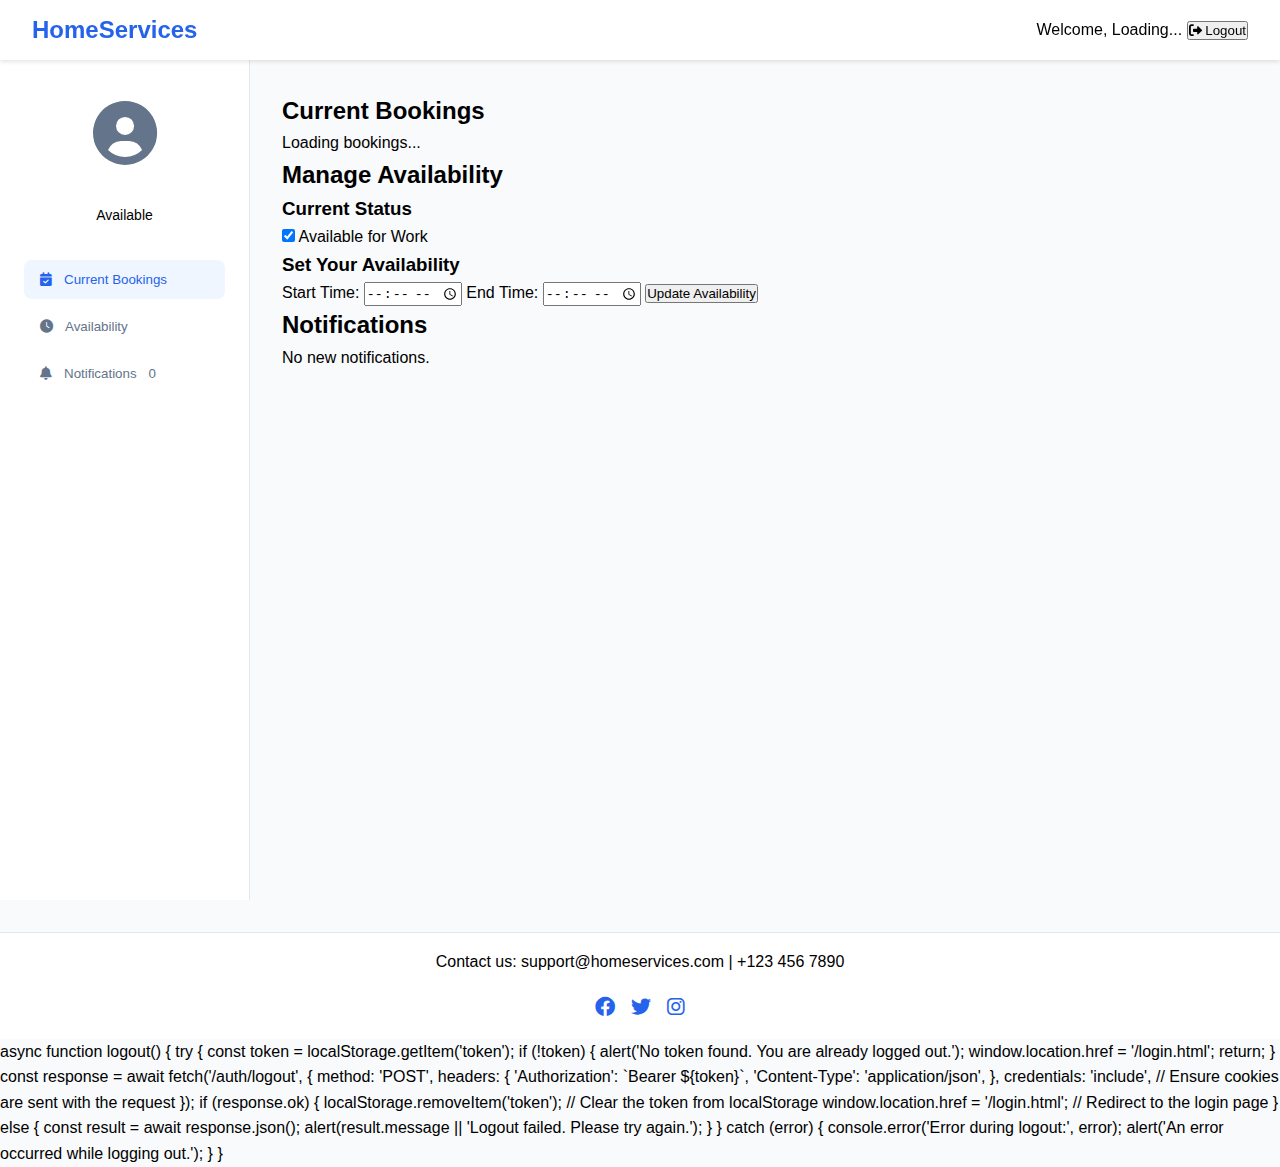
==== public/dashboard-worker.html @ 0b947864 "first commit" ====
<!DOCTYPE html>
<html lang="en">
<head>
    <meta charset="UTF-8">
    <meta name="viewport" content="width=device-width, initial-scale=1.0">
    <title>Worker Dashboard - HomeServices</title>
    <link rel="stylesheet" href="style.css">
    <link rel="stylesheet" href="https://cdnjs.cloudflare.com/ajax/libs/font-awesome/6.0.0/css/all.min.css">
</head>
<body class="dashboard-body">
    <nav class="dashboard-nav">
        <div class="nav-brand" onclick="location.href='index.html'">HomeServices</div>
        <div class="worker-info">
            <span id="workerName">Welcome, <span id="workerNamePlaceholder">Loading...</span></span>
            <button onclick="logout()" class="logout-btn">
                <i class="fas fa-sign-out-alt"></i> Logout
            </button>
        </div>
    </nav>

    <div class="dashboard-container">
        <!-- Sidebar -->
        <aside class="dashboard-sidebar">
            <div class="profile-section">
                <div class="profile-image">
                    <i class="fas fa-user-circle"></i>
                </div>
                <div class="worker-status">
                    <span id="currentStatus" class="status-badge available">Available</span>
                </div>
            </div>

            <nav class="sidebar-nav">
                <button class="nav-item active" onclick="showSection('bookings')">
                    <i class="fas fa-calendar-check"></i> Current Bookings
                </button>
                <button class="nav-item" onclick="showSection('availability')">
                    <i class="fas fa-clock"></i> Availability
                </button>
                <button class="nav-item" onclick="showSection('notifications')">
                    <i class="fas fa-bell"></i> Notifications
                    <span class="notification-badge" id="notificationCount">0</span>
                </button>
            </nav>
        </aside>

        <!-- Main Content -->
        <main class="dashboard-main">
            <!-- Current Bookings Section -->
            <section id="bookings" class="dashboard-section active">
                <h2>Current Bookings</h2>
                <div id="bookingsContainer" class="bookings-grid">
                    <p>Loading bookings...</p>
                </div>
            </section>

            <!-- Availability Management Section -->
            <section id="availability" class="dashboard-section">
                <h2>Manage Availability</h2>
                <div class="availability-container">
                    <div class="availability-status">
                        <h3>Current Status</h3>
                        <div class="status-toggle">
                            <label class="switch">
                                <input type="checkbox" id="availabilityToggle" checked>
                                <span class="slider round"></span>
                            </label>
                            <span id="availabilityText">Available for Work</span>
                        </div>
                    </div>

                    <div id="availability-form-container">
                        <form id="availability-form" class="availability-form">
                            <h3>Set Your Availability</h3>
                            <label for="start-time">Start Time:</label>
                            <input type="time" id="start-time" required>
                            <label for="end-time">End Time:</label>
                            <input type="time" id="end-time" required>
                            <button type="submit" class="save-availability-btn">Update Availability</button>
                        </form>
                    </div>
                </div>
            </section>

            <!-- Notifications Section -->
            <section id="notifications" class="dashboard-section">
                <h2>Notifications</h2>
                <div id="notificationsContainer" class="notifications-container">
                    <p>No new notifications.</p>
                </div>
            </section>
        </main>
    </div>

    <footer class="dashboard-footer">
        <p>Contact us: support@homeservices.com | +123 456 7890</p>
        <div class="social-media">
            <a href="#"><i class="fab fa-facebook"></i></a>
            <a href="#"><i class="fab fa-twitter"></i></a>
            <a href="#"><i class="fab fa-instagram"></i></a>
        </div>
    </footer>

    <!-- Connect JavaScript -->
    <script src="worker-dashboard.js"></script>
</body>
</html>

    <script>
        function showSection(sectionId) {
            // Hide all sections
            document.querySelectorAll('.dashboard-section').forEach(section => {
                section.classList.remove('active');
            });
            // Show selected section
            document.getElementById(sectionId).classList.add('active');
            
            // Update navigation highlighting
            document.querySelectorAll('.nav-item').forEach(item => {
                item.classList.remove('active');
            });
            event.currentTarget.classList.add('active');
        }

        // Toggle availability status
        document.getElementById('availabilityToggle').addEventListener('change', function (e) {
            const statusBadge = document.getElementById('currentStatus');
            const availabilityText = document.getElementById('availabilityText');
            if (e.target.checked) {
                statusBadge.className = 'status-badge available';
                statusBadge.textContent = 'Available';
                availabilityText.textContent = 'Available for Work';
            } else {
                statusBadge.className = 'status-badge unavailable';
                statusBadge.textContent = 'Unavailable';
                availabilityText.textContent = 'Not Available';
            }
        });

        function loadBookings() {
            const container = document.getElementById('bookingsContainer');
            container.innerHTML = '<p>Loading bookings...</p>';
            fetch('/worker/bookings')
                .then(response => response.json())
                .then(bookings => {
                    container.innerHTML = '';
                    if (bookings.length === 0) {
                        container.innerHTML = '<p>No current bookings.</p>';
                        return;
                    }
                    bookings.forEach(booking => {
                        const card = document.createElement('div');
                        card.classList.add('booking-card');
                        card.innerHTML = `
                            <div class="booking-header">
                                <h3>${booking.serviceType}</h3>
                                <span class="booking-status ${booking.status}">${booking.status}</span>
                            </div>
                            <div class="booking-details">
                                <p><i class="fas fa-user"></i> Client: ${booking.clientName}</p>
                                <p><i class="fas fa-map-marker-alt"></i> Location: ${booking.location}</p>
                                <p><i class="fas fa-calendar"></i> Date: ${booking.date}</p>
                                <p><i class="fas fa-clock"></i> Time: ${booking.time}</p>
                            </div>
                            <div class="booking-actions">
                                <button class="accept-btn" onclick="acceptBooking(${booking.id})">Accept</button>
                                <button class="decline-btn" onclick="declineBooking(${booking.id})">Decline</button>
                            </div>
                        `;
                        container.appendChild(card);
                    });
                })
                .catch(error => console.error('Error loading bookings:', error));
        }

        function logout() {
            fetch('/auth/logout', {
                method: 'POST',
                headers: { 'Content-Type': 'application/json' },
            })
                .then(() => {
                    window.location.href = '/login.html';
                })
                .catch(err => console.error('Logout failed:', err));
        }
    </script>
</body>
</html>
async function logout() {
    try {
        const token = localStorage.getItem('token');
        if (!token) {
            alert('No token found. You are already logged out.');
            window.location.href = '/login.html';
            return;
        }

        const response = await fetch('/auth/logout', {
            method: 'POST',
            headers: {
                'Authorization': `Bearer ${token}`,
                'Content-Type': 'application/json',
            },
            credentials: 'include', // Ensure cookies are sent with the request
        });

        if (response.ok) {
            localStorage.removeItem('token'); // Clear the token from localStorage
            window.location.href = '/login.html'; // Redirect to the login page
        } else {
            const result = await response.json();
            alert(result.message || 'Logout failed. Please try again.');
        }
    } catch (error) {
        console.error('Error during logout:', error);
        alert('An error occurred while logging out.');
    }
}
---- public/style.css ----
/* General Styles */
* {
  margin: 0;
  padding: 0;
  box-sizing: border-box;
}

body {
  font-family: 'Segoe UI', Tahoma, Geneva, Verdana, sans-serif;
  line-height: 1.6;
}

/* Navbar Styles */
.navbar {
  position: fixed;
  top: 0;
  width: 100%;
  padding: 1rem 5%;
  display: flex;
  justify-content: space-between;
  align-items: center;
  background: rgba(255, 255, 255, 0.95);
  box-shadow: 0 2px 10px rgba(0, 0, 0, 0.1);
  z-index: 1000;
}

.nav-brand {
  font-size: 1.5rem;
  font-weight: bold;
  color: #2563eb;
}

.nav-links button {
  margin-left: 1rem;
  padding: 0.5rem 1.5rem;
  border-radius: 5px;
  cursor: pointer;
  transition: all 0.3s ease;
}

.login-btn {
  background: transparent;
  border: 2px solid #2563eb;
  color: #2563eb;
}

.register-btn {
  background: #2563eb;
  border: none;
  color: white;
}

/* Hero Section */
.hero {
  height: 100vh;
  background: linear-gradient(135deg, #f0f9ff 0%, #e0f2fe 100%);
  display: flex;
  align-items: center;
  justify-content: center;
  text-align: center;
  padding: 0 1rem;
}

.hero-content {
  max-width: 800px;
}

.hero-content h1 {
  font-size: 3.5rem;
  color: #1e40af;
  margin-bottom: 1rem;
}

.hero-content p {
  font-size: 1.25rem;
  color: #64748b;
  margin-bottom: 2rem;
}

.cta-buttons {
  display: flex;
  gap: 1rem;
  justify-content: center;
}

.primary-btn, .secondary-btn {
  padding: 0.8rem 2rem;
  border-radius: 5px;
  font-size: 1.1rem;
  cursor: pointer;
  transition: all 0.3s ease;
}

.primary-btn {
  background: #2563eb;
  color: white;
  border: none;
}

.secondary-btn {
  background: white;
  color: #2563eb;
  border: 2px solid #2563eb;
}

/* Services Section */
.services {
  padding: 5rem 5%;
  background: white;
}

.services h2 {
  text-align: center;
  font-size: 2.5rem;
  color: #1e40af;
  margin-bottom: 3rem;
}

.service-grid {
  display: grid;
  grid-template-columns: repeat(auto-fit, minmax(250px, 1fr));
  gap: 2rem;
  max-width: 1200px;
  margin: 0 auto;
}

.service-card {
  background: white;
  padding: 2rem;
  border-radius: 10px;
  text-align: center;
  box-shadow: 0 4px 6px rgba(0, 0, 0, 0.1);
  transition: transform 0.3s ease;
}

.service-card:hover {
  transform: translateY(-5px);
}

.service-card i {
  font-size: 2.5rem;
  color: #2563eb;
  margin-bottom: 1rem;
}

.service-card h3 {
  color: #1e40af;
  margin-bottom: 0.5rem;
}

.service-card p {
  color: #64748b;
}

/* Responsive Design */
@media (max-width: 768px) {
  .hero-content h1 {
      font-size: 2.5rem;
  }
  
  .cta-buttons {
      flex-direction: column;
  }
  
  .nav-links button {
      padding: 0.4rem 1rem;
      font-size: 0.9rem;
  }
}

/* Auth Container */
.auth-container {
  min-height: 100vh;
  padding-top: 80px; /* Account for fixed navbar */
  background: linear-gradient(135deg, #f0f9ff 0%, #e0f2fe 100%);
  display: flex;
  align-items: center;
  justify-content: center;
}

.auth-card {
  background: white;
  border-radius: 15px;
  box-shadow: 0 4px 20px rgba(0, 0, 0, 0.1);
  padding: 2.5rem;
  width: 100%;
  max-width: 450px;
  margin: 1rem;
}

.auth-header {
  text-align: center;
  margin-bottom: 2rem;
}

.auth-header h2 {
  color: #1e40af;
  font-size: 2rem;
  margin-bottom: 0.5rem;
}

.auth-header p {
  color: #64748b;
}

.auth-form .form-group {
  position: relative;
  margin-bottom: 1.5rem;
}

.auth-form .form-group i {
  position: absolute;
  left: 1rem;
  top: 50%;
  transform: translateY(-50%);
  color: #64748b;
}

.auth-form input,
.auth-form select {
  width: 100%;
  padding: 0.8rem 1rem 0.8rem 2.8rem;
  border: 1px solid #e2e8f0;
  border-radius: 8px;
  font-size: 1rem;
  transition: all 0.3s ease;
}

.auth-form input:focus,
.auth-form select:focus {
  border-color: #2563eb;
  box-shadow: 0 0 0 3px rgba(37, 99, 235, 0.1);
  outline: none;
}

.form-options {
  display: flex;
  justify-content: space-between;
  align-items: center;
  margin-bottom: 1.5rem;
  font-size: 0.9rem;
  color: #64748b;
}

.form-options label {
  display: flex;
  align-items: center;
  gap: 0.5rem;
}

.forgot-password {
  color: #2563eb;
  text-decoration: none;
}

.auth-button {
  width: 100%;
  padding: 1rem;
  background: #2563eb;
  color: white;
  border: none;
  border-radius: 8px;
  font-size: 1rem;
  cursor: pointer;
  transition: background-color 0.3s ease;
}

.auth-button:hover {
  background: #1e40af;
}

.auth-footer {
  text-align: center;
  margin-top: 1.5rem;
  color: #64748b;
}

.auth-footer a {
  color: #2563eb;
  text-decoration: none;
  font-weight: 500;
}

.worker-fields {
  transition: all 0.3s ease;
}

.worker-fields.hidden {
  display: none;
}

@media (max-width: 480px) {
  .auth-card {
      padding: 1.5rem;
  }

  .form-options {
      flex-direction: column;
      gap: 1rem;
      align-items: flex-start;
  }
}

/* Client Dashboard Styles */
.dashboard-body {
  min-height: 100vh;
  background-color: #f8fafc;
}

.dashboard-nav {
  position: fixed;
  top: 0;
  left: 0;
  right: 0;
  height: 60px;
  background-color: white;
  display: flex;
  justify-content: space-between;
  align-items: center;
  padding: 0 2rem;
  box-shadow: 0 2px 4px rgba(0, 0, 0, 0.1);
  z-index: 100;
}

.dashboard-container {
  display: flex;
  padding-top: 60px;
  min-height: 100vh;
}

.dashboard-sidebar {
  width: 250px;
  background-color: white;
  padding: 1.5rem;
  border-right: 1px solid #e2e8f0;
  height: calc(100vh - 60px);
  position: fixed;
  overflow-y: auto;
}

.dashboard-main {
  flex: 1;
  padding: 2rem;
  margin-left: 250px;
}

/* Profile Section */
.profile-section {
  text-align: center;
  margin-bottom: 2rem;
}

.profile-image {
  font-size: 4rem;
  color: #64748b;
  margin-bottom: 1rem;
}

.client-status {
  margin-top: 1rem;
}

.status-badge {
  padding: 0.5rem 1rem;
  border-radius: 9999px;
  font-size: 0.875rem;
  font-weight: 500;
}

.status-badge.active {
  background-color: #dcfce7;
  color: #166534;
}

/* Navigation */
.sidebar-nav {
  display: flex;
  flex-direction: column;
  gap: 0.5rem;
}

.nav-item {
  display: flex;
  align-items: center;
  gap: 0.75rem;
  padding: 0.75rem 1rem;
  border-radius: 0.5rem;
  color: #64748b;
  background: transparent;
  border: none;
  cursor: pointer;
  transition: all 0.2s;
  text-align: left;
  width: 100%;
}

.nav-item:hover {
  background-color: #f1f5f9;
  color: #2563eb;
}

.nav-item.active {
  background-color: #eff6ff;
  color: #2563eb;
  font-weight: 500;
}

/* Search Bar */
.search-bar {
  display: flex;
  gap: 1rem;
  margin-bottom: 2rem;
}

.search-bar input {
  flex: 1;
  padding: 0.75rem;
  border: 1px solid #e2e8f0;
  border-radius: 0.5rem;
}

.search-bar button {
  padding: 0.75rem 1.5rem;
  background-color: #2563eb;
  color: white;
  border: none;
  border-radius: 0.5rem;
  cursor: pointer;
}

/* Service Listings */
.service-listings {
  background-color: white;
  border-radius: 0.5rem;
  padding: 1.5rem;
  box-shadow: 0 1px 3px rgba(0, 0, 0, 0.1);
}

.service-listings h2 {
  color: #1e40af;
  margin-bottom: 1rem;
}

#services-container {
  display: grid;
  gap: 1.5rem;
  grid-template-columns: repeat(auto-fit, minmax(300px, 1fr));
}

.service-card {
  background-color: white;
  border-radius: 0.5rem;
  padding: 1.5rem;
  box-shadow: 0 1px 3px rgba(0, 0, 0, 0.1);
}

.service-card h3 {
  color: #1e40af;
  margin-bottom: 0.5rem;
}

.service-card p {
  color: #64748b;
}

/* Upcoming Bookings */
.upcoming-bookings {
  background-color: white;
  border-radius: 0.5rem;
  padding: 1.5rem;
  box-shadow: 0 1px 3px rgba(0, 0, 0, 0.1);
}

.upcoming-bookings h2 {
  color: #1e40af;
  margin-bottom: 1rem;
}

#bookings-container {
  display: grid;
  gap: 1.5rem;
  grid-template-columns: repeat(auto-fit, minmax(300px, 1fr));
}

.booking-card {
  background-color: white;
  border-radius: 0.5rem;
  padding: 1.5rem;
  box-shadow: 0 1px 3px rgba(0, 0, 0, 0.1);
}

.booking-card h3 {
  color: #1e40af;
  margin-bottom: 0.5rem;
}

.booking-card p {
  color: #64748b;
}

/* Notifications */
.notifications {
  background-color: white;
  border-radius: 0.5rem;
  padding: 1.5rem;
  box-shadow: 0 1px 3px rgba(0, 0, 0, 0.1);
}

.notifications h2 {
  color: #1e40af;
  margin-bottom: 1rem;
}

#notifications-container {
  display: grid;
  gap: 1.5rem;
}

.notification-card {
  background-color: white;
  border-radius: 0.5rem;
  padding: 1.5rem;
  box-shadow: 0 1px 3px rgba(0, 0, 0, 0.1);
}

.notification-card h4 {
  color: #1e40af;
  margin-bottom: 0.5rem;
}

.notification-card p {
  color: #64748b;
}

/* Payment Section */
.payment-section {
  background-color: white;
  border-radius: 0.5rem;
  padding: 1.5rem;
  box-shadow: 0 1px 3px rgba(0, 0, 0, 0.1);
}

.payment-section h2 {
  color: #1e40af;
  margin-bottom: 1rem;
}

#payment-form {
  display: flex;
  flex-direction: column;
  gap: 1rem;
}

#payment-form label {
  font-weight: 500;
}

#payment-form input {
  padding: 0.75rem;
  border: 1px solid #e2e8f0;
  border-radius: 0.5rem;
}

#payment-form button {
  padding: 0.75rem;
  background-color: #2563eb;
  color: white;
  border: none;
  border-radius: 0.5rem;
  cursor: pointer;
}

/* Reviews Section */
.reviews-section {
  background-color: white;
  border-radius: 0.5rem;
  padding: 1.5rem;
  box-shadow: 0 1px 3px rgba(0, 0, 0, 0.1);
}

.reviews-section h2 {
  color: #1e40af;
  margin-bottom: 1rem;
}

#reviews-container {
  display: grid;
  gap: 1.5rem;
}

.review-card {
  background-color: white;
  border-radius: 0.5rem;
  padding: 1.5rem;
  box-shadow: 0 1px 3px rgba(0, 0, 0, 0.1);
}

.review-card h4 {
  color: #1e40af;
  margin-bottom: 0.5rem;
}

.review-card p {
  color: #64748b;
}

/* Footer */
.dashboard-footer {
  text-align: center;
  padding: 1rem;
  background-color: white;
  border-top: 1px solid #e2e8f0;
  margin-top: 2rem;
}

.social-media {
  display: flex;
  justify-content: center;
  gap: 1rem;
  margin-top: 1rem;
}

.social-media a {
  color: #2563eb;
  text-decoration: none;
  font-size: 1.25rem;
}

/* Responsive Design */
@media (max-width: 768px) {
  .dashboard-sidebar {
    width: 100%;
    height: auto;
    position: static;
    margin-bottom: 1rem;
  }

  .dashboard-main {
    margin-left: 0;
  }

  .dashboard-container {
    flex-direction: column;
  }

  #services-container,
  #bookings-container,
  #notifications-container,
  #reviews-container {
    grid-template-columns: 1fr;
  }
}

/* Payment Method Selection */
.payment
.worker-card {
  border: 1px solid #ddd;
  padding: 16px;
  margin-bottom: 16px;
  border-radius: 8px;
  background-color: #f9f9f9;
}

.worker-card h3 {
  margin: 0 0 8px;
}

.worker-card p {
  margin: 4px 0;
}

.approve-btn {
  background-color: #28a745;
  color: white;
  padding: 8px 16px;
  border: none;
  border-radius: 4px;
  cursor: pointer;
  margin-right: 8px;
}

.reject-btn {
  background-color: #dc3545;
  color: white;
  padding: 8px 16px;
  border: none;
  border-radius: 4px;
  cursor: pointer;
}

.approve-btn:hover, .reject-btn:hover {
  opacity: 0.9;
}
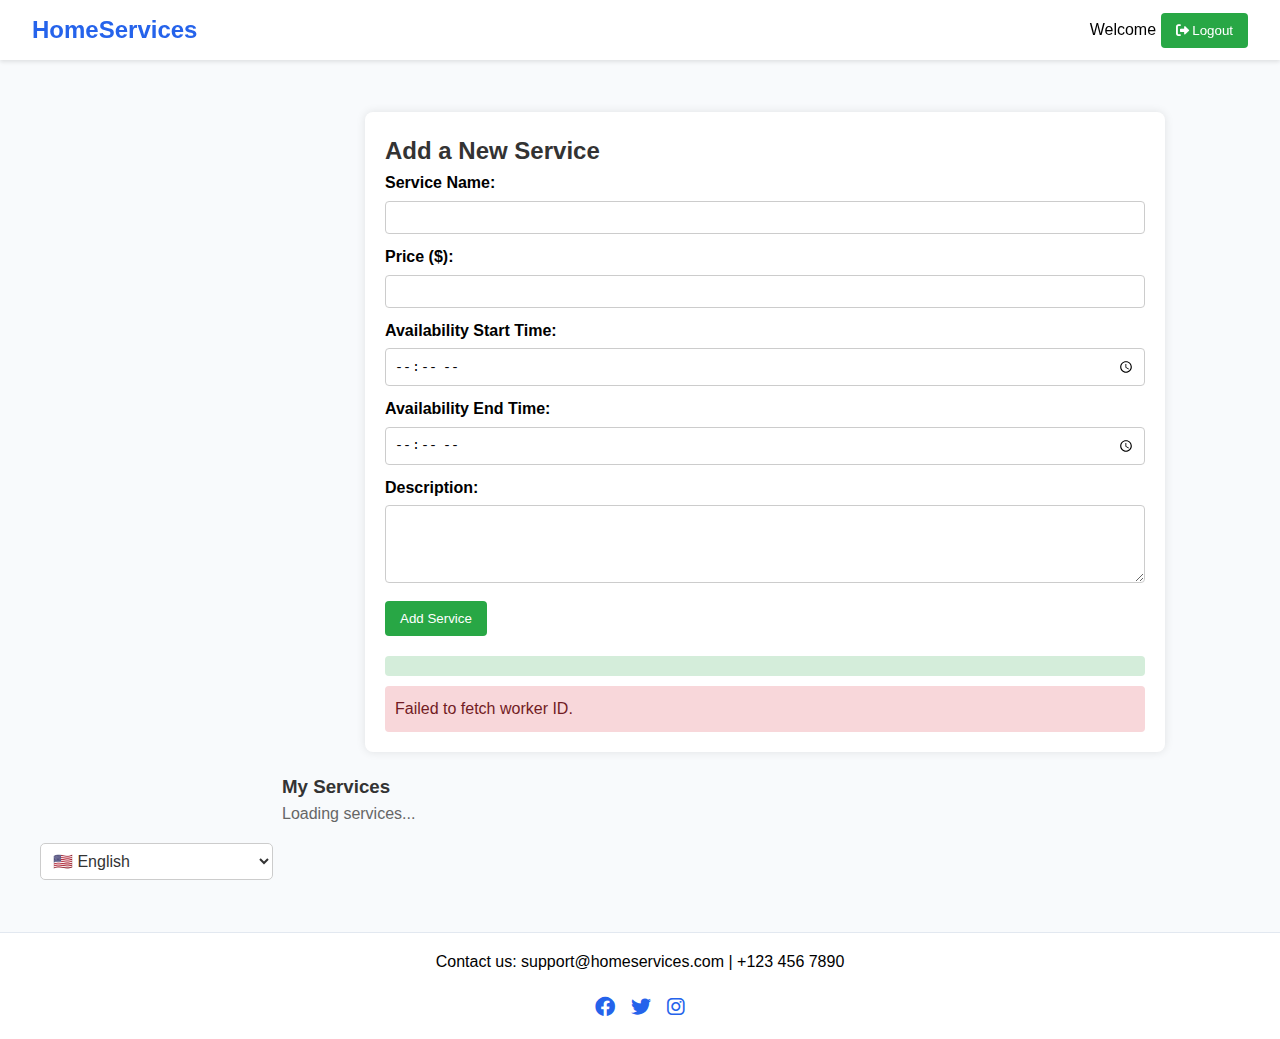
==== commit 3bccc214: "FINAL COMMIT" ====
--- a/public/dashboard-worker.html
+++ b/public/dashboard-worker.html
@@ -6,94 +6,173 @@
     <title>Worker Dashboard - HomeServices</title>
     <link rel="stylesheet" href="style.css">
     <link rel="stylesheet" href="https://cdnjs.cloudflare.com/ajax/libs/font-awesome/6.0.0/css/all.min.css">
+    <style>
+        /* Language selector styling */
+        .language-selector {
+            position: fixed;
+            bottom: 20px;
+            left: 20px;
+            z-index: 1000;
+        }
+
+        #language-selector {
+            padding: 8px;
+            border-radius: 5px;
+            border: 1px solid #ccc;
+            background-color: #fff;
+            color: #333;
+            font-size: 16px;
+        }
+
+        /* RTL support for Arabic */
+        body[dir="rtl"] {
+            direction: rtl;
+            text-align: right;
+        }
+
+        /* Your existing CSS styles */
+        body {
+            font-family: Arial, sans-serif;
+            background-color: #f4f4f4;
+            margin: 0;
+            padding: 0;
+        }
+
+        .container {
+            max-width: 800px;
+            margin: 20px auto;
+            padding: 20px;
+            background-color: #fff;
+            border-radius: 8px;
+            box-shadow: 0 0 10px rgba(0, 0, 0, 0.1);
+        }
+
+        h2, h3 {
+            color: #333;
+        }
+
+        form {
+            margin-bottom: 20px;
+        }
+
+        label {
+            display: block;
+            margin-bottom: 5px;
+            font-weight: bold;
+        }
+
+        input[type="text"],
+        input[type="number"],
+        input[type="time"],
+        textarea {
+            width: 100%;
+            padding: 8px;
+            margin-bottom: 10px;
+            border: 1px solid #ccc;
+            border-radius: 4px;
+        }
+
+        button {
+            padding: 10px 15px;
+            background-color: #28a745;
+            color: #fff;
+            border: none;
+            border-radius: 4px;
+            cursor: pointer;
+        }
+
+        button:hover {
+            background-color: #218838;
+        }
+
+        .message, .error {
+            margin-top: 10px;
+            padding: 10px;
+            border-radius: 4px;
+        }
+
+        .message {
+            background-color: #d4edda;
+            color: #155724;
+        }
+
+        .error {
+            background-color: #f8d7da;
+            color: #721c24;
+        }
+
+        .services-list {
+            margin-top: 20px;
+        }
+
+        .service-item {
+            padding: 10px;
+            border: 1px solid #ddd;
+            border-radius: 4px;
+            margin-bottom: 10px;
+            background-color: #f9f9f9;
+        }
+
+        .loading {
+            color: #666;
+        }
+    </style>
 </head>
 <body class="dashboard-body">
+    <!-- Navigation Bar -->
     <nav class="dashboard-nav">
-        <div class="nav-brand" onclick="location.href='index.html'">HomeServices</div>
-        <div class="worker-info">
-            <span id="workerName">Welcome, <span id="workerNamePlaceholder">Loading...</span></span>
+        <div class="nav-brand" onclick="location.href='index.html'" data-translate="home">HomeServices</div>
+        <div class="admin-info">
+            <span id="adminName" data-translate="welcome">Welcome, <span id="adminNamePlaceholder">Loading...</span></span>
             <button onclick="logout()" class="logout-btn">
-                <i class="fas fa-sign-out-alt"></i> Logout
+                <i class="fas fa-sign-out-alt"></i> <span data-translate="logout">Logout</span>
             </button>
         </div>
     </nav>
 
+    <!-- Dashboard Container -->
     <div class="dashboard-container">
-        <!-- Sidebar -->
-        <aside class="dashboard-sidebar">
-            <div class="profile-section">
-                <div class="profile-image">
-                    <i class="fas fa-user-circle"></i>
-                </div>
-                <div class="worker-status">
-                    <span id="currentStatus" class="status-badge available">Available</span>
+        <!-- Main Content -->
+        <main class="dashboard-main">
+            <div class="container">
+                <h2 data-translate="addService">Add a New Service</h2>
+                <form id="add-service-form">
+                    <!-- Hidden input for worker ID -->
+                    <input type="hidden" id="worker-id" name="worker-id">
+
+                    <label for="service-name" data-translate="serviceName">Service Name:</label>
+                    <input type="text" id="service-name" name="service-name" required>
+
+                    <label for="service-price" data-translate="servicePrice">Price ($):</label>
+                    <input type="number" id="service-price" name="service-price" step="0.01" required>
+
+                    <label for="availability-start" data-translate="availabilityStart">Availability Start Time:</label>
+                    <input type="time" id="availability-start" name="availability-start" required>
+
+                    <label for="availability-end" data-translate="availabilityEnd">Availability End Time:</label>
+                    <input type="time" id="availability-end" name="availability-end" required>
+
+                    <label for="service-description" data-translate="serviceDescription">Description:</label>
+                    <textarea id="service-description" name="service-description" rows="4" required></textarea>
+
+                    <button type="submit" id="submit-button" data-translate="addServiceButton">Add Service</button>
+                </form>
+                <div class="message" id="message"></div>
+                <div class="error" id="error"></div>
+            </div>
+
+            <div class="services-list">
+                <h3 data-translate="myServices">My Services</h3>
+                <div id="services-container">
+                    <p class="loading" data-translate="loadingServices">Loading services...</p>
                 </div>
             </div>
-
-            <nav class="sidebar-nav">
-                <button class="nav-item active" onclick="showSection('bookings')">
-                    <i class="fas fa-calendar-check"></i> Current Bookings
-                </button>
-                <button class="nav-item" onclick="showSection('availability')">
-                    <i class="fas fa-clock"></i> Availability
-                </button>
-                <button class="nav-item" onclick="showSection('notifications')">
-                    <i class="fas fa-bell"></i> Notifications
-                    <span class="notification-badge" id="notificationCount">0</span>
-                </button>
-            </nav>
-        </aside>
-
-        <!-- Main Content -->
-        <main class="dashboard-main">
-            <!-- Current Bookings Section -->
-            <section id="bookings" class="dashboard-section active">
-                <h2>Current Bookings</h2>
-                <div id="bookingsContainer" class="bookings-grid">
-                    <p>Loading bookings...</p>
-                </div>
-            </section>
-
-            <!-- Availability Management Section -->
-            <section id="availability" class="dashboard-section">
-                <h2>Manage Availability</h2>
-                <div class="availability-container">
-                    <div class="availability-status">
-                        <h3>Current Status</h3>
-                        <div class="status-toggle">
-                            <label class="switch">
-                                <input type="checkbox" id="availabilityToggle" checked>
-                                <span class="slider round"></span>
-                            </label>
-                            <span id="availabilityText">Available for Work</span>
-                        </div>
-                    </div>
-
-                    <div id="availability-form-container">
-                        <form id="availability-form" class="availability-form">
-                            <h3>Set Your Availability</h3>
-                            <label for="start-time">Start Time:</label>
-                            <input type="time" id="start-time" required>
-                            <label for="end-time">End Time:</label>
-                            <input type="time" id="end-time" required>
-                            <button type="submit" class="save-availability-btn">Update Availability</button>
-                        </form>
-                    </div>
-                </div>
-            </section>
-
-            <!-- Notifications Section -->
-            <section id="notifications" class="dashboard-section">
-                <h2>Notifications</h2>
-                <div id="notificationsContainer" class="notifications-container">
-                    <p>No new notifications.</p>
-                </div>
-            </section>
         </main>
     </div>
 
+    <!-- Footer -->
     <footer class="dashboard-footer">
-        <p>Contact us: support@homeservices.com | +123 456 7890</p>
+        <p data-translate="contactUs">Contact us: support@homeservices.com | +123 456 7890</p>
         <div class="social-media">
             <a href="#"><i class="fab fa-facebook"></i></a>
             <a href="#"><i class="fab fa-twitter"></i></a>
@@ -101,118 +180,409 @@
         </div>
     </footer>
 
-    <!-- Connect JavaScript -->
-    <script src="worker-dashboard.js"></script>
-</body>
-</html>
+    <!-- Language Selector -->
+    <div class="language-selector">
+        <select id="language-selector" onchange="changeLanguage(this.value)">
+            <option value="en">🇺🇸 English</option>
+            <option value="zh">🇨🇳 中文 (Chinese)</option>
+            <option value="es">🇪🇸 Español (Spanish)</option>
+            <option value="hi">🇮🇳 हिन्दी (Hindi)</option>
+            <option value="ar">🇸🇦 العربية (Arabic)</option>
+            <option value="pt">🇵🇹 Português (Portuguese)</option>
+            <option value="bn">🇧🇩 বাংলা (Bengali)</option>
+            <option value="ru">🇷🇺 Русский (Russian)</option>
+            <option value="ja">🇯🇵 日本語 (Japanese)</option>
+            <option value="pa">🇮🇳 ਪੰਜਾਬੀ (Punjabi)</option>
+            <option value="de">🇩🇪 Deutsch (German)</option>
+            <option value="fr">🇫🇷 Français (French)</option>
+        </select>
+    </div>
 
     <script>
-        function showSection(sectionId) {
-            // Hide all sections
-            document.querySelectorAll('.dashboard-section').forEach(section => {
-                section.classList.remove('active');
+        // Define translations for all supported languages
+        const translations = {
+            en: {
+                home: "HomeServices",
+                welcome: "Welcome",
+                logout: "Logout",
+                addService: "Add a New Service",
+                serviceName: "Service Name:",
+                servicePrice: "Price ($):",
+                availabilityStart: "Availability Start Time:",
+                availabilityEnd: "Availability End Time:",
+                serviceDescription: "Description:",
+                addServiceButton: "Add Service",
+                myServices: "My Services",
+                loadingServices: "Loading services...",
+                contactUs: "Contact us: support@homeservices.com | +123 456 7890"
+            },
+            zh: {
+                home: "家庭服务",
+                welcome: "欢迎",
+                logout: "登出",
+                addService: "添加新服务",
+                serviceName: "服务名称：",
+                servicePrice: "价格（$）：",
+                availabilityStart: "开始时间：",
+                availabilityEnd: "结束时间：",
+                serviceDescription: "描述：",
+                addServiceButton: "添加服务",
+                myServices: "我的服务",
+                loadingServices: "正在加载服务...",
+                contactUs: "联系我们：support@homeservices.com | +123 456 7890"
+            },
+            es: {
+                home: "Servicios del Hogar",
+                welcome: "Bienvenido",
+                logout: "Cerrar sesión",
+                addService: "Agregar Nuevo Servicio",
+                serviceName: "Nombre del Servicio:",
+                servicePrice: "Precio ($):",
+                availabilityStart: "Hora de Inicio:",
+                availabilityEnd: "Hora de Fin:",
+                serviceDescription: "Descripción:",
+                addServiceButton: "Agregar Servicio",
+                myServices: "Mis Servicios",
+                loadingServices: "Cargando servicios...",
+                contactUs: "Contáctenos: support@homeservices.com | +123 456 7890"
+            },
+            hi: {
+                home: "होम सर्विसेज",
+                welcome: "स्वागत है",
+                logout: "लॉगआउट",
+                addService: "नई सेवा जोड़ें",
+                serviceName: "सेवा का नाम:",
+                servicePrice: "मूल्य ($):",
+                availabilityStart: "उपलब्धता प्रारंभ समय:",
+                availabilityEnd: "उपलब्धता समाप्ति समय:",
+                serviceDescription: "विवरण:",
+                addServiceButton: "सेवा जोड़ें",
+                myServices: "मेरी सेवाएं",
+                loadingServices: "सेवाएं लोड हो रही हैं...",
+                contactUs: "संपर्क करें: support@homeservices.com | +123 456 7890"
+            },
+            ar: {
+                home: "خدمات المنزل",
+                welcome: "مرحباً",
+                logout: "تسجيل الخروج",
+                addService: "إضافة خدمة جديدة",
+                serviceName: "اسم الخدمة:",
+                servicePrice: "السعر ($):",
+                availabilityStart: "وقت بدء التوفر:",
+                availabilityEnd: "وقت انتهاء التوفر:",
+                serviceDescription: "الوصف:",
+                addServiceButton: "إضافة خدمة",
+                myServices: "خدماتي",
+                loadingServices: "جاري تحميل الخدمات...",
+                contactUs: "اتصل بنا: support@homeservices.com | +123 456 7890"
+            },
+            pt: {
+                home: "Serviços Domésticos",
+                welcome: "Bem-vindo",
+                logout: "Sair",
+                addService: "Adicionar Novo Serviço",
+                serviceName: "Nome do Serviço:",
+                servicePrice: "Preço ($):",
+                availabilityStart: "Hora de Início:",
+                availabilityEnd: "Hora de Término:",
+                serviceDescription: "Descrição:",
+                addServiceButton: "Adicionar Serviço",
+                myServices: "Meus Serviços",
+                loadingServices: "Carregando serviços...",
+                contactUs: "Contate-nos: support@homeservices.com | +123 456 7890"
+            },
+            bn: {
+                home: "হোম সার্ভিসেস",
+                welcome: "স্বাগতম",
+                logout: "লগআউট",
+                addService: "নতুন সেবা যোগ করুন",
+                serviceName: "সেবার নাম:",
+                servicePrice: "মূল্য ($):",
+                availabilityStart: "উপলব্ধতার শুরুর সময়:",
+                availabilityEnd: "উপলব্ধতার শেষ সময়:",
+                serviceDescription: "বিবরণ:",
+                addServiceButton: "সেবা যোগ করুন",
+                myServices: "আমার সেবাসমূহ",
+                loadingServices: "সেবাসমূহ লোড হচ্ছে...",
+                contactUs: "যোগাযোগ করুন: support@homeservices.com | +123 456 7890"
+            },
+            ru: {
+                home: "Домашние Услуги",
+                welcome: "Добро пожаловать",
+                logout: "Выйти",
+                addService: "Добавить Новую Услугу",
+                serviceName: "Название Услуги:",
+                servicePrice: "Цена ($):",
+                availabilityStart: "Время Начала:",
+                availabilityEnd: "Время Окончания:",
+                serviceDescription: "Описание:",
+                addServiceButton: "Добавить Услугу",
+                myServices: "Мои Услуги",
+                loadingServices: "Загрузка услуг...",
+                contactUs: "Свяжитесь с нами: support@homeservices.com | +123 456 7890"
+            },
+            ja: {
+                home: "ホームサービス",
+                welcome: "ようこそ",
+                logout: "ログアウト",
+                addService: "新規サービス追加",
+                serviceName: "サービス名:",
+                servicePrice: "料金 ($):",
+                availabilityStart: "開始時間:",
+                availabilityEnd: "終了時間:",
+                serviceDescription: "説明:",
+                addServiceButton: "サービスを追加",
+                myServices: "マイサービス",
+                loadingServices: "サービスを読み込み中...",
+                contactUs: "お問い合わせ: support@homeservices.com | +123 456 7890"
+            },
+            pa: {
+                home: "ਘਰ ਸੇਵਾਵਾਂ",
+                welcome: "ਜੀ ਆਇਆਂ ਨੂੰ",
+                logout: "ਲੌਗਆਉਟ",
+                addService: "ਨਵੀਂ ਸੇਵਾ ਸ਼ਾਮਲ ਕਰੋ",
+                serviceName: "ਸੇਵਾ ਦਾ ਨਾਮ:",
+                servicePrice: "ਕੀਮਤ ($):",
+                availabilityStart: "ਉਪਲਬਧਤਾ ਸ਼ੁਰੂ ਸਮਾਂ:",
+                availabilityEnd: "ਉਪਲਬਧਤਾ ਅੰਤ ਸਮਾਂ:",
+                serviceDescription: "ਵੇਰਵਾ:",
+                addServiceButton: "ਸੇਵਾ ਸ਼ਾਮਲ ਕਰੋ",
+                myServices: "ਮੇਰੀਆਂ ਸੇਵਾਵਾਂ",
+                loadingServices: "ਸੇਵਾਵਾਂ ਲੋਡ ਹੋ ਰਹੀਆਂ ਹਨ...",
+                contactUs: "ਸੰਪਰਕ ਕਰੋ: support@homeservices.com | +123 456 7890"
+            },
+            de: {
+                home: "Hausdienstleistungen",
+                welcome: "Willkommen",
+                logout: "Abmelden",
+                addService: "Neue Dienstleistung Hinzufügen",
+                serviceName: "Dienstleistungsname:",
+                servicePrice: "Preis ($):",
+                availabilityStart: "Verfügbarkeit Beginn:",
+                availabilityEnd: "Verfügbarkeit Ende:",
+                serviceDescription: "Beschreibung:",
+                addServiceButton: "Dienstleistung Hinzufügen",
+                myServices: "Meine Dienstleistungen",
+                loadingServices: "Dienstleistungen werden geladen...",
+                contactUs: "Kontakt: support@homeservices.com | +123 456 7890"
+            },
+            fr: {
+                home: "Services à Domicile",
+                welcome: "Bienvenue",
+                logout: "Déconnexion",
+                addService: "Ajouter un Nouveau Service",
+                serviceName: "Nom du Service:",
+                servicePrice: "Prix ($):",
+                availabilityStart: "Heure de Début:",
+                availabilityEnd: "Heure de Fin:",
+                serviceDescription: "Description:",
+                addServiceButton: "Ajouter le Service",
+                myServices: "Mes Services",
+                loadingServices: "Chargement des services...",
+                contactUs: "Contactez-nous: support@homeservices.com | +123 456 7890"
+            }
+        };
+
+        // Function to change language
+        function changeLanguage(language) {
+            const elements = document.querySelectorAll('[data-translate]');
+            elements.forEach(element => {
+                const key = element.getAttribute('data-translate');
+                if (translations[language] && translations[language][key]) {
+                    element.textContent = translations[language][key];
+                }
             });
-            // Show selected section
-            document.getElementById(sectionId).classList.add('active');
-            
-            // Update navigation highlighting
-            document.querySelectorAll('.nav-item').forEach(item => {
-                item.classList.remove('active');
-            });
-            event.currentTarget.classList.add('active');
-        }
-
-        // Toggle availability status
-        document.getElementById('availabilityToggle').addEventListener('change', function (e) {
-            const statusBadge = document.getElementById('currentStatus');
-            const availabilityText = document.getElementById('availabilityText');
-            if (e.target.checked) {
-                statusBadge.className = 'status-badge available';
-                statusBadge.textContent = 'Available';
-                availabilityText.textContent = 'Available for Work';
+
+            // Update text direction for RTL languages (e.g., Arabic)
+            if (language === "ar") {
+                document.body.setAttribute("dir", "rtl");
             } else {
-                statusBadge.className = 'status-badge unavailable';
-                statusBadge.textContent = 'Unavailable';
-                availabilityText.textContent = 'Not Available';
-            }
+                document.body.setAttribute("dir", "ltr");
+            }
+        }
+
+        // Initialize with default language (English)
+        document.addEventListener('DOMContentLoaded', () => {
+            changeLanguage('en');
         });
 
-        function loadBookings() {
-            const container = document.getElementById('bookingsContainer');
-            container.innerHTML = '<p>Loading bookings...</p>';
-            fetch('/worker/bookings')
-                .then(response => response.json())
-                .then(bookings => {
-                    container.innerHTML = '';
-                    if (bookings.length === 0) {
-                        container.innerHTML = '<p>No current bookings.</p>';
-                        return;
+        // Function to fetch the worker's ID based on the logged-in user's email
+        async function fetchWorkerId() {
+            try {
+                console.log('Fetching worker ID...');
+                const response = await fetch('/auth/user', {
+                    headers: { 'Authorization': `Bearer ${localStorage.getItem('token')}` }
+                });
+                const data = await response.json();
+
+                if (response.ok) {
+                    console.log('Worker ID fetched successfully:', data.user.id);
+                    // Set the worker ID in the hidden input field
+                    document.getElementById('worker-id').value = data.user.id;
+                    return data.user.id; // Return the worker ID
+                } else {
+                    console.error('Failed to fetch worker ID:', data.message);
+                    document.getElementById('error').textContent = 'Failed to fetch worker ID.';
+                    return null;
+                }
+            } catch (error) {
+                console.error('Error fetching worker ID:', error);
+                document.getElementById('error').textContent = 'Error fetching worker ID.';
+                return null;
+            }
+        }
+
+        // Function to fetch and display the worker's services
+        async function fetchWorkerServices() {
+            try {
+                console.log('Fetching worker services...');
+                const workerId = document.getElementById('worker-id').value;
+                const response = await fetch(`/api/worker/services?worker_id=${workerId}`);
+                const data = await response.json();
+
+                const servicesContainer = document.getElementById('services-container');
+                servicesContainer.innerHTML = ''; // Clear existing content
+
+                if (response.ok) {
+                    console.log('Services fetched successfully:', data);
+                    if (data.length > 0) {
+                        data.forEach(service => {
+                            const serviceItem = document.createElement('div');
+                            serviceItem.className = 'service-item';
+                            serviceItem.innerHTML = `
+                                <strong>${service.name}</strong><br>
+                                Price: $${service.price}<br>
+                                Availability: ${service.availability_start} - ${service.availability_end}<br>
+                                Status: ${service.status}<br>
+                                Description: ${service.description}
+                            `;
+                            servicesContainer.appendChild(serviceItem);
+                        });
+                    } else {
+                        servicesContainer.innerHTML = '<p>No services found.</p>';
                     }
-                    bookings.forEach(booking => {
-                        const card = document.createElement('div');
-                        card.classList.add('booking-card');
-                        card.innerHTML = `
-                            <div class="booking-header">
-                                <h3>${booking.serviceType}</h3>
-                                <span class="booking-status ${booking.status}">${booking.status}</span>
-                            </div>
-                            <div class="booking-details">
-                                <p><i class="fas fa-user"></i> Client: ${booking.clientName}</p>
-                                <p><i class="fas fa-map-marker-alt"></i> Location: ${booking.location}</p>
-                                <p><i class="fas fa-calendar"></i> Date: ${booking.date}</p>
-                                <p><i class="fas fa-clock"></i> Time: ${booking.time}</p>
-                            </div>
-                            <div class="booking-actions">
-                                <button class="accept-btn" onclick="acceptBooking(${booking.id})">Accept</button>
-                                <button class="decline-btn" onclick="declineBooking(${booking.id})">Decline</button>
-                            </div>
-                        `;
-                        container.appendChild(card);
-                    });
-                })
-                .catch(error => console.error('Error loading bookings:', error));
-        }
-
-        function logout() {
-            fetch('/auth/logout', {
-                method: 'POST',
-                headers: { 'Content-Type': 'application/json' },
-            })
-                .then(() => {
+                } else {
+                    console.error('Failed to fetch services:', data.message);
+                    servicesContainer.innerHTML = '<p class="error">Failed to fetch services. Please try again.</p>';
+                }
+            } catch (error) {
+                console.error('Error fetching services:', error);
+                document.getElementById('services-container').innerHTML = '<p class="error">An error occurred while fetching services.</p>';
+            }
+        }
+
+        // Handle form submission to add a new service
+        document.getElementById('add-service-form').addEventListener('submit', async (e) => {
+            e.preventDefault();
+
+            const submitButton = document.getElementById('submit-button');
+            submitButton.disabled = true; // Disable the button to prevent multiple submissions
+
+            const workerId = document.getElementById('worker-id').value;
+            const serviceName = document.getElementById('service-name').value;
+            const servicePrice = document.getElementById('service-price').value;
+            const availabilityStart = document.getElementById('availability-start').value;
+            const availabilityEnd = document.getElementById('availability-end').value;
+            const serviceDescription = document.getElementById('service-description').value;
+
+            // Ensure all fields are filled
+            if (!serviceName || !servicePrice || !availabilityStart || !availabilityEnd || !serviceDescription) {
+                document.getElementById('error').textContent = 'All fields are required.';
+                submitButton.disabled = false;
+                return;
+            }
+
+            try {
+                const response = await fetch('/api/worker/services', {
+                    method: 'POST',
+                    headers: {
+                        'Content-Type': 'application/json',
+                        'Authorization': `Bearer ${localStorage.getItem('token')}`
+                    },
+                    body: JSON.stringify({
+                        worker_id: workerId,
+                        rate_per_hour: servicePrice,
+                        availability_start: availabilityStart,
+                        availability_end: availabilityEnd,
+                        description: serviceDescription,
+                        is_active: 1 // Default to active
+                    })
+                });
+
+                const data = await response.json();
+
+                if (response.ok) {
+                    document.getElementById('message').textContent = 'Service added successfully!';
+                    document.getElementById('error').textContent = '';
+
+                    // Clear the form fields
+                    document.getElementById('add-service-form').reset();
+
+                    // Refresh the list of services
+                    fetchWorkerServices();
+                } else {
+                    document.getElementById('error').textContent = data.message || 'Failed to add service.';
+                    document.getElementById('message').textContent = '';
+                }
+            } catch (error) {
+                console.error('Error adding service:', error);
+                document.getElementById('error').textContent = 'Failed to add service due to an error.';
+                document.getElementById('message').textContent = '';
+            } finally {
+                submitButton.disabled = false; // Re-enable the button
+            }
+        });
+
+        // Logout function
+        async function logout() {
+            try {
+                const token = localStorage.getItem('token');
+                if (!token) {
+                    alert('No token found. You are already logged out.');
                     window.location.href = '/login.html';
-                })
-                .catch(err => console.error('Logout failed:', err));
-        }
+                    return;
+                }
+
+                const response = await fetch('/auth/logout', {
+                    method: 'POST',
+                    headers: {
+                        'Authorization': `Bearer ${token}`,
+                        'Content-Type': 'application/json',
+                    },
+                    credentials: 'include', // Ensure cookies are sent with the request
+                });
+
+                if (response.ok) {
+                    localStorage.removeItem('token'); // Clear the token from localStorage
+                    window.location.href = '/login.html'; // Redirect to the login page
+                } else {
+                    const result = await response.json();
+                    alert(result.message || 'Logout failed. Please try again.');
+                }
+            } catch (error) {
+                console.error('Error during logout:', error);
+                alert('An error occurred while logging out.');
+            }
+        }
+
+        // Load initial data
+        document.addEventListener('DOMContentLoaded', async () => {
+            console.log('DOM fully loaded and parsed');
+            // Fetch the worker's ID based on the logged-in user's email
+            const workerId = await fetchWorkerId();
+
+            if (workerId) {
+                console.log('Worker ID found:', workerId);
+                // Set the worker ID in the hidden input field
+                document.getElementById('worker-id').value = workerId;
+
+                // Fetch and display the worker's services
+                fetchWorkerServices();
+            } else {
+                console.error('Failed to fetch worker ID.');
+                document.getElementById('error').textContent = 'Failed to fetch worker ID.';
+            }
+        });
     </script>
 </body>
-</html>
-async function logout() {
-    try {
-        const token = localStorage.getItem('token');
-        if (!token) {
-            alert('No token found. You are already logged out.');
-            window.location.href = '/login.html';
-            return;
-        }
-
-        const response = await fetch('/auth/logout', {
-            method: 'POST',
-            headers: {
-                'Authorization': `Bearer ${token}`,
-                'Content-Type': 'application/json',
-            },
-            credentials: 'include', // Ensure cookies are sent with the request
-        });
-
-        if (response.ok) {
-            localStorage.removeItem('token'); // Clear the token from localStorage
-            window.location.href = '/login.html'; // Redirect to the login page
-        } else {
-            const result = await response.json();
-            alert(result.message || 'Logout failed. Please try again.');
-        }
-    } catch (error) {
-        console.error('Error during logout:', error);
-        alert('An error occurred while logging out.');
-    }
-}+</html>--- a/public/style.css
+++ b/public/style.css
@@ -691,3 +691,46 @@
 .approve-btn:hover, .reject-btn:hover {
   opacity: 0.9;
 }
+/* Popup styles */
+.popup {
+  position: fixed;
+  top: 0;
+  left: 0;
+  width: 100%;
+  height: 100%;
+  background: rgba(0, 0, 0, 0.5);
+  display: flex;
+  justify-content: center;
+  align-items: center;
+  z-index: 1000;
+}
+
+.popup-content {
+  background: white;
+  padding: 20px;
+  border-radius: 10px;
+  text-align: center;
+  box-shadow: 0 0 10px rgba(0, 0, 0, 0.1);
+}
+
+.popup-content button {
+  margin-top: 10px;
+  padding: 10px 20px;
+  background: #007bff;
+  color: white;
+  border: none;
+  border-radius: 5px;
+  cursor: pointer;
+}
+
+.popup-content button:hover {
+  background: #0056b3;
+}
+#language-selector {
+  margin-left: 20px;
+  padding: 5px;
+  border-radius: 5px;
+  border: 1px solid #ccc;
+  background-color: #fff;
+  color: #333;
+}